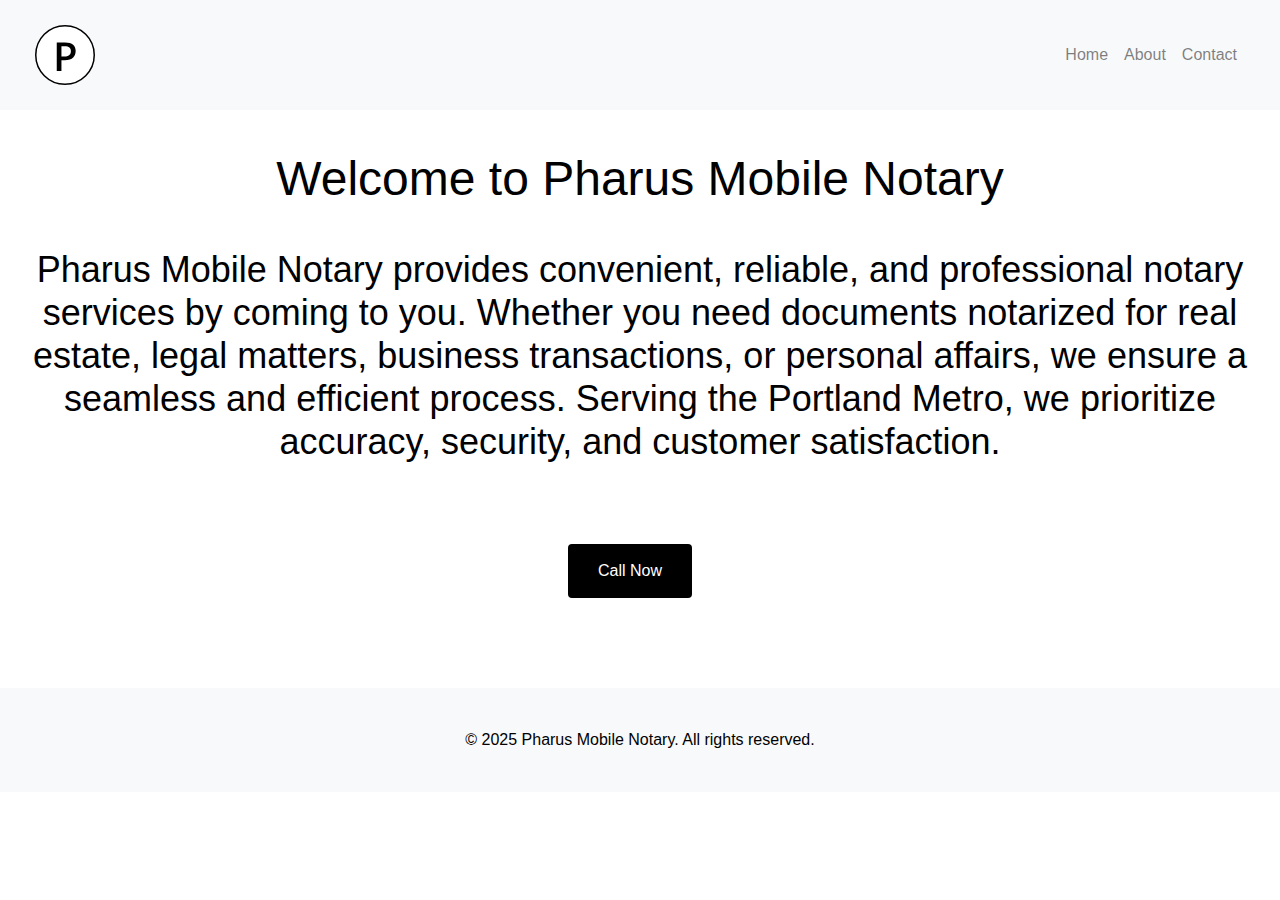
==== index.html @ 3d54bad2 "Update" ====
<!DOCTYPE html>
<html lang="en">

<head>
    <meta charset="UTF-8">
    <meta name="viewport" content="width=device-width, initial-scale=1.0">
    <meta http-equiv="X-UA-Compatible" content="ie=edge">
    <title>MapleDiv</title>
    <link rel="icon" type="image/png" href="/images/pharuslogo.svg">
    <link rel="stylesheet" href="https://stackpath.bootstrapcdn.com/bootstrap/4.4.1/css/bootstrap.min.css"
        integrity="sha384-Vkoo8x4CGsO3+Hhxv8T/Q5PaXtkKtu6ug5TOeNV6gBiFeWPGFN9MuhOf23Q9Ifjh"
        crossorigin="anonymous">
    <link rel="stylesheet" href="style1.css">
</head>

<body>
    <nav class="navbar navbar-expand-lg navbar-light bg-light">
        <div class="container-fluid">
            <a class="navbar-brand" href="https://maplediv.github.io/index.html">
                <img src="/images/pharuslogo.svg" alt="Logo" width="60" height="60" class="d-inline-block align-top">
            </a>
            <button class="navbar-toggler" type="button" data-toggle="collapse" data-target="#navbarNav"
                aria-controls="navbarNav" aria-expanded="false" aria-label="Toggle navigation">
                <span class="navbar-toggler-icon"></span>
            </button>
            <div class="collapse navbar-collapse" id="navbarNav">
                <ul class="navbar-nav ml-auto">
                    <li class="nav-item">
                        <a class="nav-link" href="/index.html">Home</a>
                    </li>
                    <li class="nav-item">
                        <a class="nav-link" href="/about.html">About</a>
                    </li>
                    <li class="nav-item">
                        <a class="nav-link" href="/contact.html">Contact</a>
                    </li>
                </ul>
            </div>
        </div>
    </nav>

    <div class="container-fluid">
        <div>
            <div class="text-center">
                <h1>Welcome to Pharus Mobile Notary</h1>
                <h2>Pharus Mobile Notary provides convenient, reliable, and professional notary services by coming to you. Whether you need 
                    documents notarized for real estate, legal matters, business transactions, 
                    or personal affairs, we ensure a seamless and efficient process. Serving the Portland Metro, we prioritize accuracy, security, and customer satisfaction.</h2>
               
                <button class="btn btn-primary full-width-mobile"
        onclick="window.location.href='tel:4156398226'">
    Call Now
</button>


            </div>
        </div>
    </div>

    

    <footer class="footer">
    <div class="container">
      <div class="social-icons">
       
        <p class="footer-text">© 2025 Pharus Mobile Notary. All rights reserved.</p>

      </div>
    </div>
  </footer>

  <!-- Scripts -->
  <script src="https://code.jquery.com/jquery-3.4.1.slim.min.js"
    integrity="sha384-J6qa4849blE2+poT4WnyKhv5vZF5SrPo0iEjwBvKU7imGFAV0wwj1yYfoRSJoZ+n"
    crossorigin="anonymous"></script>
  <script src="https://cdn.jsdelivr.net/npm/popper.js@1.16.0/dist/umd/popper.min.js"
    integrity="sha384-Q6E9RHvbIyZFJoft+2mJbHaEWldlvI9IOYy5n3zV9zzTtmI3UksdQRVvoxMfooAo"
    crossorigin="anonymous"></script>
  <script src="https://stackpath.bootstrapcdn.com/bootstrap/4.4.1/js/bootstrap.min.js"
    integrity="sha384-wfSDF2E50Y2D1uUdj0O3uMBJnjuUD4Ih7YwaYd1iqfktj0Uod8GCExl3Og8ifwB6"
    crossorigin="anonymous"></script>
  <script type="module" src="/src/main.tsx"></script>
</body>

</html>
---- style1.css ----
/* Ensure body and html take full height */

html, body {
    height: 100%;
    overflow-x: hidden;
    width: 100%;
    margin: 0;
    display: flex;
    flex-direction: column;
}


.custom-textarea {
    width: 100% !important;
    margin-bottom: 0px !important;
    padding-top: 0px !important;
    padding-bottom: 0px !important;
}

.responsive-text {
    font-size: 18px; /* Adjust font size as needed */
    line-height: 1.5;
    margin-bottom: 0px !important;
    margin-bottom: 40px !important;
}

.text-left{
    margin-bottom: 0px !important;
}

.custom-textarea {
    padding-bottom: 0px !important;
    margin-bottom: 0px !important;
}
.btn {
    padding-top: 15px;
    padding-bottom: 15px;
    padding-left: 30px;
    padding-right: 30px;
}

.btn-primary{
    color: #ffffff !important;
    background-color: #000000;
    border: #000000;
    margin-right: 20px;
}

.custom-button{
    margin-bottom: 40px !important;
}


  .responsive-text {
    font-size: 18px; /* Adjust font size as needed */
    line-height: 1.5;
    margin-bottom: 0px !important;
}

h1 {
    font-size: 48px !important;
    margin-bottom: 40px !important;
    margin-top: 40px !important;
    color: #000000 !important;
  }

  h2 {
    font-size: 36px !important;
    margin-bottom: 40px !important;
    margin-top: 0px;
    color: #000000;
  }
  


  .submitbutton{
    margin-top: 30px !important;
  }



.contact-form-page {
    max-width: 600px; /* Optional: sets a max width for the form */
    width: 100%;
    padding: 20px;
    box-shadow: 0px 4px 8px rgba(0, 0, 0, 0.1); /* Optional: adds a shadow */
    border-radius: 8px; /* Optional: adds rounded corners */
    background-color: #f9f9f9; /* Optional: form background */
}
/* Container for all content except footer */
.container {
    flex: 1; /* Expands to fill available space */
    display: flex;
    justify-content: center;
    align-items: center;
    flex-direction: column;
    text-align: center;
}

/* Footer styling */


.footer {
    display: flex;
    position: relative; /* Or 'fixed' if you want it always at the bottom of the viewport */
    bottom: 0;
    left: 0;
    width: 100%;
    background-color: #f8f9fa;
    color: #000000;
    padding: 40px 0;  /* Reduced padding for cleaner look */
    margin-top: 50px;
    font-family: 'Roboto', sans-serif;
}


.footer .container {
    display: flex;
    align-items: center;
    justify-content: space-between; /* Space between text and icons */
    max-width: 400px;  /* Adjust width as necessary */
    margin: 0 auto;
    padding: 0 20px;
}

.footer p {
    margin: 0;
}

.footer .social-icons {
    display: flex;
    gap: 10px;
}

.footer .social-icons a img {
    width: 24px;
    height: 24px;
}


 p, ul {
    margin-top: 20px;
    margin-bottom: 20px;
    padding-left: 0;
}



.background-container {
    padding: 60px 0; /* Adds vertical padding to each section */
}

.background-container1 {
    background-image: url('/images/img1.jpg');
    margin-top: 40px !important;
    margin-bottom: 40px !important;
    box-shadow: 0 8px 16px rgba(0, 0, 0, 0.3) !important;
}

.background-container2 {
    background-image: url('/images/wheatstacks.jpg');
    margin-bottom: 40px !important;
    box-shadow: 0 8px 16px rgba(0, 0, 0, 0.3) !important;
}

.background-container3 {
    background-image: url('/Desktop/DESKTOP/Portfolio/images/img1.jpg');
}





/* Add this rule to center the contact form */
/* Add this rule to center the contact form */
.contact-container {
    width: 50%; /* Adjust the width of the container as needed */
    margin: 0 auto; /* Center align the container */
    padding: 20px;
    background-color: #fff; /* Set background color */
    border-radius: 10px; /* Add rounded corners */
    box-shadow: 0 0 10px rgba(0, 0, 0, 0.1); /* Add shadow */
}

.contact-form-page {
    text-align: left; /* Left align the form */
    margin: 0 auto;
    max-width: 600px; /* Adjust as needed */
    padding: 40px;
    background-color: #f9f9f9;
    border-radius: 8px; 
    box-shadow: 0 4px 8px rgba(0, 0, 0, 0.1); 
    margin-bottom: 40px;
}

.contact-form-page label {
    display: block;
    margin-bottom: 10px;
}

.contact-form-page input[type="text"],
.contact-form-page input[type="email"],
.contact-form-page textarea {
    width: calc(100% - 22px); /* Adjust width for the border */
    padding: 10px;
    margin-bottom: 20px;
    border: 1px solid #ccc;
    border-radius: 5px;
    box-sizing: border-box;
}

.contact-form-page input[type="submit"] {
    background-color: #002C5B;
    color: white;
    padding: 12px 20px;
    border: none;
    border-radius: 4px;
    cursor: pointer;
}

.contact-form-page input[type="submit"]:hover {
    background-color: #002C5B;
}

.custom-button {
    background-color: #000000;
    border: 1px solid #000000;
    color: #fff;
    padding: 10px 20px; /* Adjust padding as needed */
    border-radius: 5px; /* Add rounded corners */
    cursor: pointer; /* Change cursor to indicate interactivity */
    transition: background-color 0.3s, color 0.3s; /* Add smooth transition effect */
    margin-right: 30px; 
    margin-bottom: 40px;
    margin-top: 30px; 
}



.btn {
    margin-bottom: 40px !important;
    margin-top: 40px !important; 
}

/* Add this rule for the top padding of videos */
.embed-responsive iframe {
    padding-top: 20px;
}

.text-container {
    text-align: left;
    margin-bottom: 20px; /* Adjust margin as needed */
}

/* Add this rule for the responsive paragraph of text */
.responsive-text {
    font-size: 16px; /* Adjust font size as needed */
    line-height: 1.5;
}

.audio-container {
    text-align: left;
    padding: 10px;
}

.overlay-content {
    text-align: left;
}

.overlay-content h1 {
    margin-bottom: 10px;
    margin-top: 100px;
}

.overlay-content h3 {
    margin-bottom: 10px;
    margin-top: 25px;
}

.overlay-content button {
    margin-top: 25px; /* Adjust margin as needed */
}

/* Add this rule to style the img element */
img {
    max-width: 100%;
    height: auto;
    display: block; /* To remove extra space below inline images */
    margin: 0 auto; /* To center the image horizontally */
}




/* Navbar styles */
.navbar {
    padding: 20px 20px; 
    background-color: #fff; /* Set your desired background color */
}

.navbar-brand img {
    margin-right: 10px;
}

/* Navbar link styles */
.navbar-nav {
    margin: 0; /* Remove margin from navbar items */
}

.navbar-nav .nav-link {
    color: #000; /* Set your desired color */
    margin: 0; /* Remove margin from navbar links */
}

.navbar-nav .nav-link:hover {
    color: #007bff; /* Set your desired hover color */
}

/* Navbar dropdown styles */
.dropdown-menu {
    background-color: #fff; /* Set your desired background color */
    border: 1px solid #ddd; /* Set your desired border color */
}

/* Common styles for background containers */
.background-container,
.container-api,
.footer,
.social-icons {
    text-align: left;
}

/* Background container styles */
.background-container {
    position: relative;
    width: 100vw; /* Use 100vw for the full width of the viewport */
    min-height: 100vh; /* Set the minimum height to cover the entire viewport */
    margin-bottom: 0;
    padding: 20px;
    
    background-position: center;
    background-size: cover; /* Ensure the background image scales responsively */
    display: flex;
    justify-content: center;
    align-items: center; /* Center the content vertically */
}

.background-container h1,
.background-container h3,
.background-container p {
    margin-bottom: 10px;
}
/* Style the button on hover */
.custom-button:hover {
    background-color: #001A35; /* Change background color on hover */
    color: #fff; /* Change text color on hover */
}

/* Style the collapsed state of the content */
#readMoreText {
    display: none; /* Hide the content by default */
}

/* Add this rule to style the Galactic Center Sonification section container */
#galacticCenterContainer {
    background-color: #2D2F31; /* Set black background color */
    color: #fff; /* Set white text color */
    margin-bottom: 0; /* Remove margin bottom for the section container */
    padding: 40px 0; /* Add padding to the top and bottom of the section container */
}

#galacticCenterContent {
    padding: 40px;
}

#galacticCenterContent .col-md-6 {
    padding-right: 50px; /* Adjust padding as needed */
}

#galacticCenterContent .col-md-6:last-child {
    padding-left: 0px; /* Adjust padding as needed */
}



@media (max-width: 394px) {

    .custom-textarea {
        width: 100% !important;
        margin-bottom: 0px !important;
        padding-top: 0px !important;
        padding-bottom: 0px !important;
    }
    
    .btn {
        margin-bottom: 20px !important;
        margin-top: 20px !important; 
        padding: 15px;
        margin-right: 0px !important;
    }

    .btn-primary{
        color: #ffffff !important;
        background-color: #000000;
        border: #000000;
        margin-right: 0px !important; 
    }

    .custom-button{
        margin-bottom: 20px !important;
        margin-right: 0px;
    }
    
    .full-width-mobile {
        display: block;
        width: 100%;
        margin-bottom: 0px; /* Add margin if you need spacing between buttons */
      }
  
      .text-left{
        margin-bottom: 20px !important;
        margin-top: 20px !important;
      }
      .responsive-text {
        font-size: 16px; /* Adjust font size as needed */
        line-height: 1.5;
        margin-bottom: 20px !important;
    }

    h1 {
        font-size: 38px !important;
        margin-bottom: 20px !important;
        margin-top: 20px !important;
        color: #000000 !important;
      }
    
      h2 {
        font-size: 21px !important;
        margin-bottom: 20px !important;
        margin-top: 0px;
        color: #000000;
      }
      
    
}
@media (min-width: 394px) and (max-width: 768px) {
    
    .custom-textarea {
        width: 100% !important;
        margin-bottom: 0px;
    }
    .btn {
        margin-bottom: 20px !important;
        margin-top: 0px !important; 
        padding: 15px;
    }

    .btn-primary{
        color: #ffffff !important;
        background-color: #000000;
        border: #000000;
    }

    .custom-button{
        margin-bottom: 20px !important;
    }
    
    .full-width-mobile {
        display: block;
        width: 100%;
        margin-bottom: 0px; /* Add margin if you need spacing between buttons */
      }
  

      .responsive-text {
        font-size: 16px; /* Adjust font size as needed */
        line-height: 1.5;
        margin-bottom: 20px !important;
    }

    h1 {
        font-size: 41px !important;
        margin-bottom: 20px !important;
        margin-top: 20px !important;
        color: #000000 !important;
      }
    
      h2 {
        font-size: 23px !important;
        margin-bottom: 20px !important;
        margin-top: 0px;
        color: #000000;
      }
      
      

    
/* Add a class to the body element of your contact page */
.contact-page {
    background-color: #f2f2f2; /* Set background color */
}

.custom-img {
    margin-top: 20px;
    margin-bottom: 20px;
}

    .submitbutton{
        margin-top: 60px !important;
      }
    .custom-img {
        margin-top: 40px;
        margin-bottom: 40px;
    }
    
    .custom-textarea {
        padding-bottom: 0px !important;
        margin-bottom: 0px !important;
    }
    .btn {
        padding-top: 15px;
        padding-bottom: 15px;
        padding-left: 30px !important;
        padding-right: 30px !important;
        margin-top: 0px !important; 
    }

    .btn-primary{
        margin-right: 20px !important;
        color: #ffffff !important;
        background-color: #000000;
        border: #000000;
    }

    .custom-button{
        margin-bottom: 40px;
    }
    

      .responsive-text {
        font-size: 18px; /* Adjust font size as needed */
        line-height: 1.5;
        margin-bottom: 0px !important;
        margin-top: 40px !important;
    }

    .text-left{
        margin-bottom: 40px !important;
        margin-top: 40px !important;
    }

}
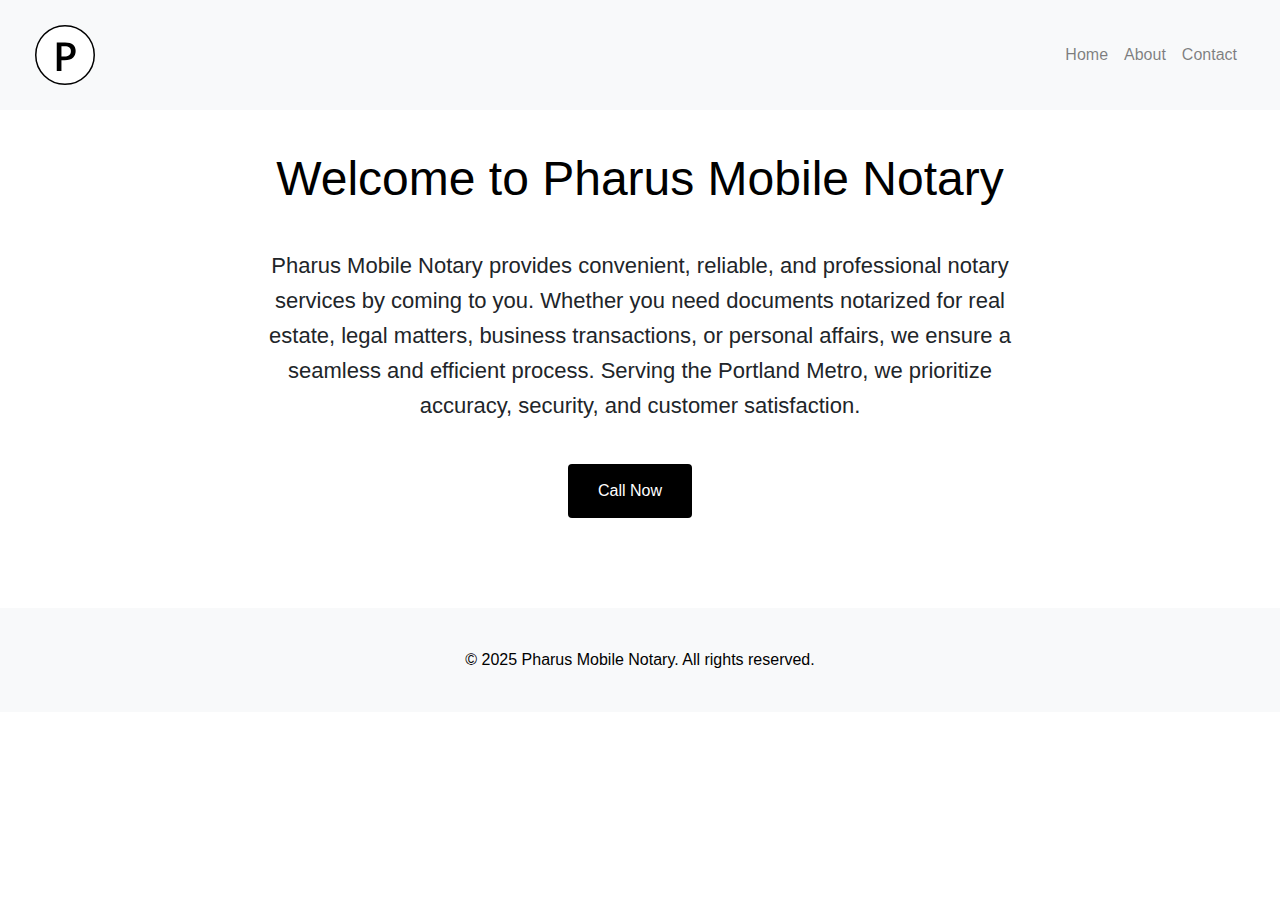
==== commit 9dbdfc90: "Update" ====
--- a/index.html
+++ b/index.html
@@ -18,7 +18,7 @@
     <nav class="navbar navbar-expand-lg navbar-light bg-light">
         <div class="container-fluid">
             <a class="navbar-brand" href="https://maplediv.github.io/index.html">
-                <img src="/images/pharuslogo.svg" alt="Logo" width="60" height="60" class="d-inline-block align-top">
+                <img src="images/pharuslogo.svg" alt="Logo" width="60" height="60" class="d-inline-block align-top">
             </a>
             <button class="navbar-toggler" type="button" data-toggle="collapse" data-target="#navbarNav"
                 aria-controls="navbarNav" aria-expanded="false" aria-label="Toggle navigation">
@@ -27,13 +27,13 @@
             <div class="collapse navbar-collapse" id="navbarNav">
                 <ul class="navbar-nav ml-auto">
                     <li class="nav-item">
-                        <a class="nav-link" href="/index.html">Home</a>
+                        <a class="nav-link" href="index.html">Home</a>
                     </li>
                     <li class="nav-item">
-                        <a class="nav-link" href="/about.html">About</a>
+                        <a class="nav-link" href="about.html">About</a>
                     </li>
                     <li class="nav-item">
-                        <a class="nav-link" href="/contact.html">Contact</a>
+                        <a class="nav-link" href="contact.html">Contact</a>
                     </li>
                 </ul>
             </div>
@@ -44,9 +44,9 @@
         <div>
             <div class="text-center">
                 <h1>Welcome to Pharus Mobile Notary</h1>
-                <h2>Pharus Mobile Notary provides convenient, reliable, and professional notary services by coming to you. Whether you need 
-                    documents notarized for real estate, legal matters, business transactions, 
-                    or personal affairs, we ensure a seamless and efficient process. Serving the Portland Metro, we prioritize accuracy, security, and customer satisfaction.</h2>
+                <p>Pharus Mobile Notary provides convenient, reliable, and professional notary services by coming to you. Whether you need 
+                    documents notarized for real estate, legal matters,  business transactions, 
+                    or personal affairs, we ensure a seamless and efficient process. Serving the Portland Metro, we prioritize accuracy, security, and customer satisfaction.</p>
                
                 <button class="btn btn-primary full-width-mobile"
         onclick="window.location.href='tel:4156398226'">
--- a/style1.css
+++ b/style1.css
@@ -8,6 +8,20 @@
     display: flex;
     flex-direction: column;
 }
+.footer-text {
+    font-size: 16px;
+  }
+
+.text-center p {
+    max-width: 800px; /* Adjust as needed */
+    margin: 0 auto;  /* Centers the text */
+    text-align: center; /* Ensures proper alignment */
+    line-height: 1.6;
+  }
+
+p {
+    font-size: 22px;
+  }
 
 
 .custom-textarea {
@@ -146,31 +160,6 @@
 
 
 
-.background-container {
-    padding: 60px 0; /* Adds vertical padding to each section */
-}
-
-.background-container1 {
-    background-image: url('/images/img1.jpg');
-    margin-top: 40px !important;
-    margin-bottom: 40px !important;
-    box-shadow: 0 8px 16px rgba(0, 0, 0, 0.3) !important;
-}
-
-.background-container2 {
-    background-image: url('/images/wheatstacks.jpg');
-    margin-bottom: 40px !important;
-    box-shadow: 0 8px 16px rgba(0, 0, 0, 0.3) !important;
-}
-
-.background-container3 {
-    background-image: url('/Desktop/DESKTOP/Portfolio/images/img1.jpg');
-}
-
-
-
-
-
 /* Add this rule to center the contact form */
 /* Add this rule to center the contact form */
 .contact-container {
@@ -384,6 +373,12 @@
 
 
 @media (max-width: 394px) {
+    .footer-text {
+        font-size: 12px;
+      }
+    p {
+        font-size: 16px;
+      }
 
     .custom-textarea {
         width: 100% !important;
@@ -444,6 +439,12 @@
     
 }
 @media (min-width: 394px) and (max-width: 768px) {
+    .footer-text {
+        font-size: 14px;
+      }
+    p {
+        font-size: 18px;
+      }
     
     .custom-textarea {
         width: 100% !important;
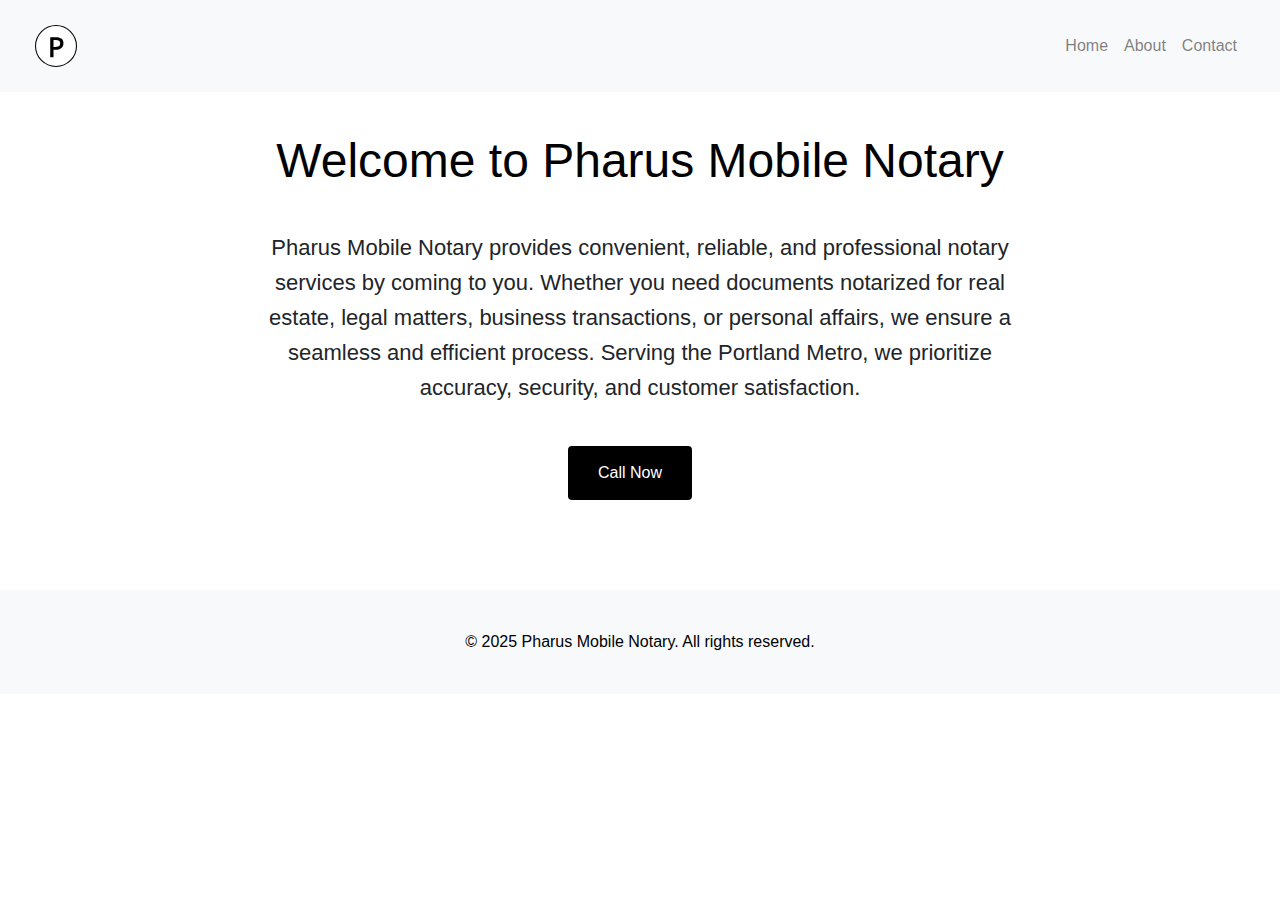
==== commit 15fd87e6: "Update" ====
--- a/index.html
+++ b/index.html
@@ -6,8 +6,8 @@
     <meta charset="UTF-8">
     <meta name="viewport" content="width=device-width, initial-scale=1.0">
     <meta http-equiv="X-UA-Compatible" content="ie=edge">
-    <title>MapleDiv</title>
-    <link rel="icon" type="image/png" href="/images/pharuslogo.svg">
+    <title>Pharus</title>
+    <link rel="icon" type="image/png" href="images/pharuslogo.svg">
     <link rel="stylesheet" href="https://stackpath.bootstrapcdn.com/bootstrap/4.4.1/css/bootstrap.min.css"
         integrity="sha384-Vkoo8x4CGsO3+Hhxv8T/Q5PaXtkKtu6ug5TOeNV6gBiFeWPGFN9MuhOf23Q9Ifjh"
         crossorigin="anonymous">
@@ -18,7 +18,7 @@
     <nav class="navbar navbar-expand-lg navbar-light bg-light">
         <div class="container-fluid">
             <a class="navbar-brand" href="https://maplediv.github.io/index.html">
-                <img src="images/pharuslogo.svg" alt="Logo" width="60" height="60" class="d-inline-block align-top">
+                <img src="images/pharuslogo.svg" alt="Logo" class="d-inline-block align-top logo">
             </a>
             <button class="navbar-toggler" type="button" data-toggle="collapse" data-target="#navbarNav"
                 aria-controls="navbarNav" aria-expanded="false" aria-label="Toggle navigation">
--- a/style1.css
+++ b/style1.css
@@ -8,6 +8,26 @@
     display: flex;
     flex-direction: column;
 }
+
+.logo {
+    width: 60%;  /* Adjust based on container size */
+    max-width: 60px;  /* Set a reasonable max size */
+    height: auto;  /* Maintain aspect ratio */
+}
+
+
+.custom-img {
+    margin-top: 40px;
+    margin-bottom: 40px;
+        width: 100%;   /* Makes image responsive */
+        max-width: 150px;  /* Prevents it from being too large */
+        height: auto;  /* Maintains aspect ratio */
+        display: block; /* Removes extra space below inline images */
+
+}
+.listleft{
+    text-align: left;
+}
 .footer-text {
     font-size: 16px;
   }
@@ -80,7 +100,14 @@
 
   h2 {
     font-size: 36px !important;
-    margin-bottom: 40px !important;
+    margin-bottom: 20px !important;
+    margin-top: 30px;
+    color: #000000;
+  }
+
+  h3 {
+    font-size: 30px !important;
+    margin-bottom: 20px !important;
     margin-top: 0px;
     color: #000000;
   }
@@ -435,6 +462,13 @@
         margin-top: 0px;
         color: #000000;
       }
+
+      h3 {
+        font-size: 18px !important;
+        margin-bottom: 20px !important;
+        margin-top: 0px;
+        color: #000000;
+      }
       
     
 }
@@ -492,6 +526,13 @@
         margin-top: 0px;
         color: #000000;
       }
+
+      h3 {
+        font-size: 20px !important;
+        margin-bottom: 20px !important;
+        margin-top: 0px;
+        color: #000000;
+      }
       
       
 
@@ -501,10 +542,7 @@
     background-color: #f2f2f2; /* Set background color */
 }
 
-.custom-img {
-    margin-top: 20px;
-    margin-bottom: 20px;
-}
+
 
     .submitbutton{
         margin-top: 60px !important;
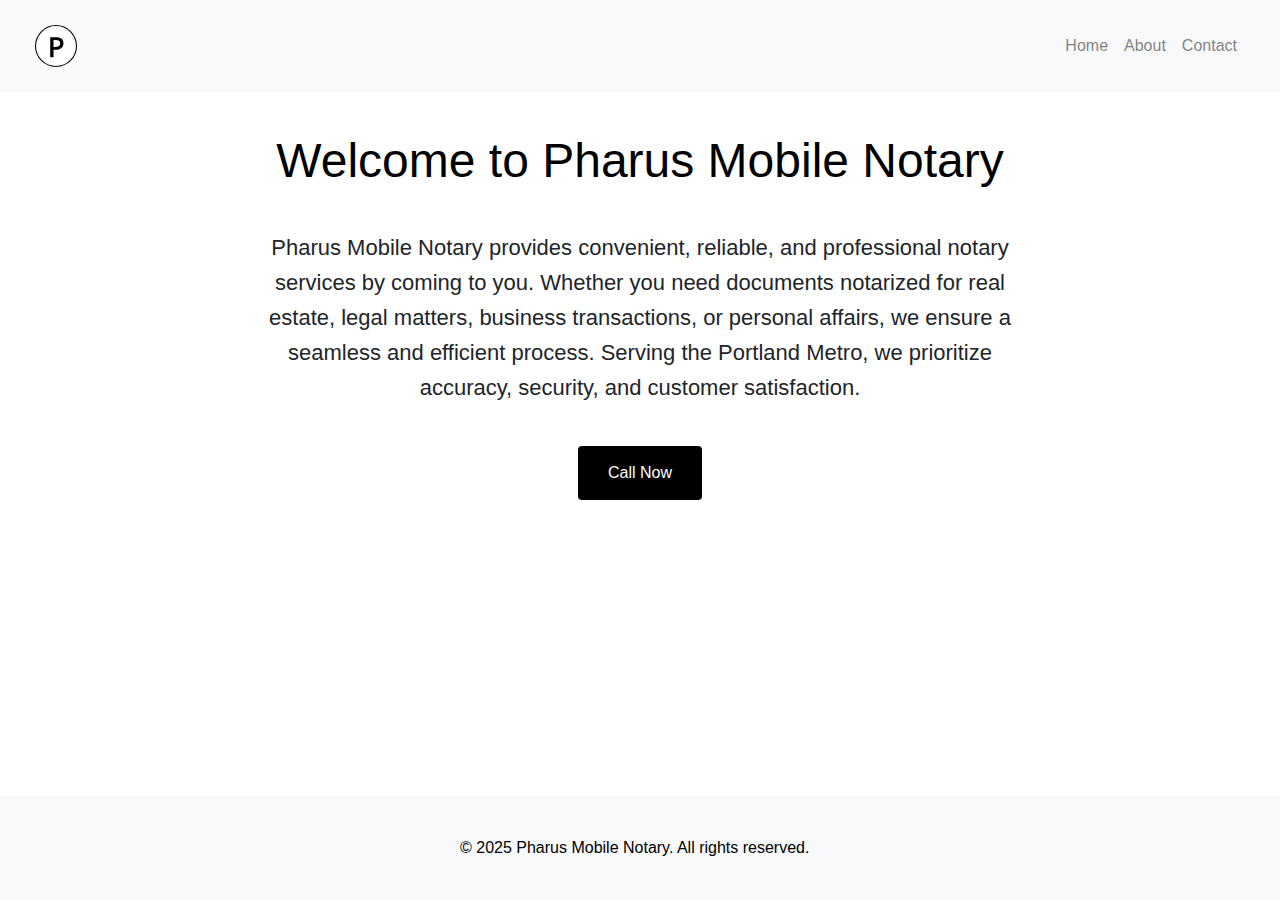
==== commit b1773c55: "Update" ====
--- a/index.html
+++ b/index.html
@@ -1,4 +1,3 @@
-
 <!DOCTYPE html>
 <html lang="en">
 
@@ -17,7 +16,7 @@
 <body>
     <nav class="navbar navbar-expand-lg navbar-light bg-light">
         <div class="container-fluid">
-            <a class="navbar-brand" href="https://maplediv.github.io/index.html">
+            <a class="navbar-brand" href="https://maplediv.github.io/pharus/index.html">
                 <img src="images/pharuslogo.svg" alt="Logo" class="d-inline-block align-top logo">
             </a>
             <button class="navbar-toggler" type="button" data-toggle="collapse" data-target="#navbarNav"
@@ -27,60 +26,52 @@
             <div class="collapse navbar-collapse" id="navbarNav">
                 <ul class="navbar-nav ml-auto">
                     <li class="nav-item">
-                        <a class="nav-link" href="index.html">Home</a>
+                        <a class="nav-link" href="/pharus/index.html">Home</a>
                     </li>
                     <li class="nav-item">
-                        <a class="nav-link" href="about.html">About</a>
+                        <a class="nav-link" href="/pharus/about.html">About</a>
                     </li>
                     <li class="nav-item">
-                        <a class="nav-link" href="contact.html">Contact</a>
+                        <a class="nav-link" href="/pharus/contact.html">Contact</a>
                     </li>
                 </ul>
             </div>
         </div>
     </nav>
 
-    <div class="container-fluid">
-        <div>
-            <div class="text-center">
-                <h1>Welcome to Pharus Mobile Notary</h1>
-                <p>Pharus Mobile Notary provides convenient, reliable, and professional notary services by coming to you. Whether you need 
-                    documents notarized for real estate, legal matters,  business transactions, 
-                    or personal affairs, we ensure a seamless and efficient process. Serving the Portland Metro, we prioritize accuracy, security, and customer satisfaction.</p>
-               
-                <button class="btn btn-primary full-width-mobile"
-        onclick="window.location.href='tel:4156398226'">
-    Call Now
-</button>
-
-
-            </div>
+    <div class="container">
+        <div class="text-center">
+            <h1>Welcome to Pharus Mobile Notary</h1>
+            <p>Pharus Mobile Notary provides convenient, reliable, and professional notary services by coming to you. Whether you need 
+                documents notarized for real estate, legal matters, business transactions, 
+                or personal affairs, we ensure a seamless and efficient process. Serving the Portland Metro, we prioritize accuracy, security, and customer satisfaction.</p>
+           
+            <button class="btn btn-primary full-width-mobile"
+                onclick="window.location.href='tel:4156398226'">
+                Call Now
+            </button>
         </div>
     </div>
 
-    
+    <footer class="footer">
+        <div class="container">
+            <div class="social-icons">
+                <p class="footer-text">© 2025 Pharus Mobile Notary. All rights reserved.</p>
+            </div>
+        </div>
+    </footer>
 
-    <footer class="footer">
-    <div class="container">
-      <div class="social-icons">
-       
-        <p class="footer-text">© 2025 Pharus Mobile Notary. All rights reserved.</p>
-
-      </div>
-    </div>
-  </footer>
-
-  <!-- Scripts -->
-  <script src="https://code.jquery.com/jquery-3.4.1.slim.min.js"
-    integrity="sha384-J6qa4849blE2+poT4WnyKhv5vZF5SrPo0iEjwBvKU7imGFAV0wwj1yYfoRSJoZ+n"
-    crossorigin="anonymous"></script>
-  <script src="https://cdn.jsdelivr.net/npm/popper.js@1.16.0/dist/umd/popper.min.js"
-    integrity="sha384-Q6E9RHvbIyZFJoft+2mJbHaEWldlvI9IOYy5n3zV9zzTtmI3UksdQRVvoxMfooAo"
-    crossorigin="anonymous"></script>
-  <script src="https://stackpath.bootstrapcdn.com/bootstrap/4.4.1/js/bootstrap.min.js"
-    integrity="sha384-wfSDF2E50Y2D1uUdj0O3uMBJnjuUD4Ih7YwaYd1iqfktj0Uod8GCExl3Og8ifwB6"
-    crossorigin="anonymous"></script>
-  <script type="module" src="/src/main.tsx"></script>
+    <!-- Scripts -->
+    <script src="https://code.jquery.com/jquery-3.4.1.slim.min.js"
+        integrity="sha384-J6qa4849blE2+poT4WnyKhv5vZF5SrPo0iEjwBvKU7imGFAV0wwj1yYfoRSJoZ+n"
+        crossorigin="anonymous"></script>
+    <script src="https://cdn.jsdelivr.net/npm/popper.js@1.16.0/dist/umd/popper.min.js"
+        integrity="sha384-Q6E9RHvbIyZFJoft+2mJbHaEWldlvI9IOYy5n3zV9zzTtmI3UksdQRVvoxMfooAo"
+        crossorigin="anonymous"></script>
+    <script src="https://stackpath.bootstrapcdn.com/bootstrap/4.4.1/js/bootstrap.min.js"
+        integrity="sha384-wfSDF2E50Y2D1uUdj0O3uMBJnjuUD4Ih7YwaYd1iqfktj0Uod8GCExl3Og8ifwB6"
+        crossorigin="anonymous"></script>
+    <script type="module" src="/src/main.tsx"></script>
 </body>
 
 </html>
--- a/style1.css
+++ b/style1.css
@@ -1,12 +1,12 @@
 /* Ensure body and html take full height */
-
 html, body {
     height: 100%;
-    overflow-x: hidden;
-    width: 100%;
+    min-height: 100vh;
     margin: 0;
     display: flex;
     flex-direction: column;
+    overflow-x: hidden;
+    width: 100%;
 }
 
 .logo {
@@ -19,17 +19,20 @@
 .custom-img {
     margin-top: 40px;
     margin-bottom: 40px;
-        width: 100%;   /* Makes image responsive */
-        max-width: 150px;  /* Prevents it from being too large */
-        height: auto;  /* Maintains aspect ratio */
-        display: block; /* Removes extra space below inline images */
-
+    width: auto;   /* Changed from 100% to auto to prevent stretching */
+    max-width: 200px;  /* Maximum width */
+    min-width: 150px;  /* Minimum width to maintain visibility */
+    height: auto;  /* Maintains aspect ratio */
+    display: block; /* Removes extra space below inline images */
+    margin-left: auto; /* Centers the image */
+    margin-right: auto;
 }
 .listleft{
     text-align: left;
 }
 .footer-text {
     font-size: 16px;
+    font-weight: 400;
   }
 
 .text-center p {
@@ -77,7 +80,7 @@
     color: #ffffff !important;
     background-color: #000000;
     border: #000000;
-    margin-right: 20px;
+    
 }
 
 .custom-button{
@@ -106,8 +109,9 @@
   }
 
   h3 {
+    text-align: left;
     font-size: 30px !important;
-    margin-bottom: 20px !important;
+    margin-bottom: 0px !important;
     margin-top: 0px;
     color: #000000;
   }
@@ -130,36 +134,34 @@
 }
 /* Container for all content except footer */
 .container {
-    flex: 1; /* Expands to fill available space */
+    flex: 1 0 auto; /* This ensures the container takes up available space */
+}
+
+/* Center align only the main content containers */
+.container-fluid > div, 
+.text-center {
     display: flex;
+    flex-direction: column;
+    align-items: center;
     justify-content: center;
-    align-items: center;
-    flex-direction: column;
     text-align: center;
 }
 
 /* Footer styling */
-
-
 .footer {
-    display: flex;
-    position: relative; /* Or 'fixed' if you want it always at the bottom of the viewport */
-    bottom: 0;
-    left: 0;
+    flex-shrink: 0;
     width: 100%;
     background-color: #f8f9fa;
     color: #000000;
-    padding: 40px 0;  /* Reduced padding for cleaner look */
-    margin-top: 50px;
-    font-family: 'Roboto', sans-serif;
-}
-
+    padding: 40px 0;
+    margin-top: auto;
+}
 
 .footer .container {
     display: flex;
     align-items: center;
-    justify-content: space-between; /* Space between text and icons */
-    max-width: 400px;  /* Adjust width as necessary */
+    justify-content: space-between;
+    max-width: 400px;
     margin: 0 auto;
     padding: 0 20px;
 }
@@ -400,6 +402,15 @@
 
 
 @media (max-width: 394px) {
+    p, ul {
+        margin-top: 0px;
+        margin-bottom: 20px;
+        padding-left: 0;
+    }
+    .custom-img {
+        max-width: 150px;  /* Slightly smaller on mobile */
+        min-width: 100px;
+    }
     .footer-text {
         font-size: 12px;
       }
@@ -464,8 +475,9 @@
       }
 
       h3 {
+        text-align: left;
         font-size: 18px !important;
-        margin-bottom: 20px !important;
+        margin-bottom: 10px !important;
         margin-top: 0px;
         color: #000000;
       }
@@ -473,6 +485,11 @@
     
 }
 @media (min-width: 394px) and (max-width: 768px) {
+    p, ul {
+        margin-top: 0px;
+        margin-bottom: 20px;
+        padding-left: 0;
+    }
     .footer-text {
         font-size: 14px;
       }
@@ -528,8 +545,9 @@
       }
 
       h3 {
+        text-align: left;
         font-size: 20px !important;
-        margin-bottom: 20px !important;
+        margin-bottom: 10px !important;
         margin-top: 0px;
         color: #000000;
       }
